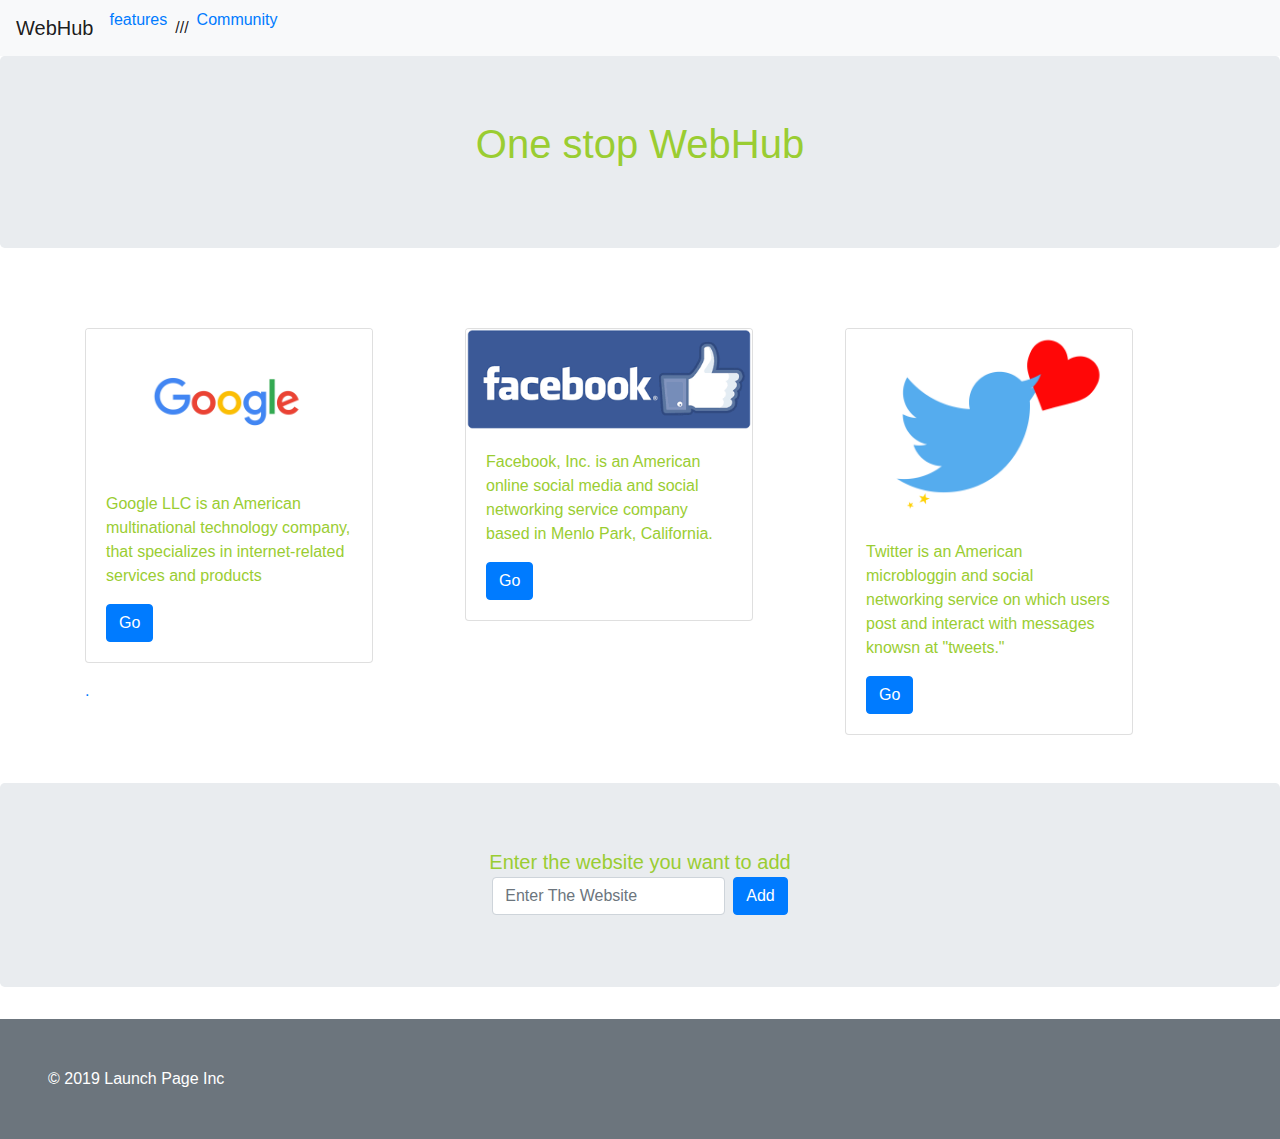
==== index.html @ c153e092 "cleaned up page" ====
<!DOCTYPE html>
<html lang="en">
<head>
    <meta charset="UTF-8">
    <meta name="viewport" content="width=device-width, initial-scale=1.0">
    <meta http-equiv="X-UA-Compatible" content="ie=edge">

    <title>One-Stop-Webhub</title>

    <!--Bootstrap-->
    <link rel="stylesheet" href="https://stackpath.bootstrapcdn.com/bootstrap/4.3.1/css/bootstrap.min.css">
    <!--Bootstrap Theme-->
    <link rel="stylesheet" href="https://bootswatch.com/4/cyborg/bootstrap.min.css">
    <!-- Custom styles-->
    <link rel = "stylesheet" href="styles.css">
    

</head>
<body>
    
    <!-- Navbar -->
    <nav class="navbar navbar-expand-lg navbar-light bg-light">
      <a class="navbar-brand" href="#">WebHub</a>
      <button class="navbar-toggler" type="button" data-toggle="collapse" data-target="#navbarNavAltMarkup" aria-controls="navbarNavAltMarkup" aria-expanded="false" aria-label="Toggle navigation">
        <span class="navbar-toggler-icon"></span>
      </button>
      <div class="collapse navbar-collapse" id="navbarNavAltMarkup">
        <div class="navbar-nav">
          <a href="features.html">features</a>
          <a class="nav-link active" href="place filler">///</a>
          <a href="community.html">Community</a>
        </div>
      </div>
    </nav>
</nav>

    <!-- Center -->
    <div class="jumbotron text-center">
        <h1>One stop WebHub</h1>
        <p class="lead"></p>
        <form class="form-inline">
        </form>
    </div>

   

    <!-- Container -->
    <div class="container pb-5 pt-5">
    <div class ="/Users/xin/makeSchool/spd 1.2/capstone/images.png"></div>
        <div class="row">
          <div class="col-lg-4 col-sm-6">
              <div class="card" style="width: 18rem;">
                  <img src="evolving_google_identity_2x.max-4000x2000.jpegquality-90.jpg" class="card-img-top" alt="Google icon">
                  <div class="card-body">                  
                    <p class="card-text">Google LLC is an American multinational technology company, that specializes in internet-related services and products</p>
                    <a href="https://www.google.com/" class="btn btn-primary stretched-link">Go</a>
                  </div>
                </div>
              <p><a href="https://www.google.com/" class="text-success"><h3></h3></a></p>
            <p class="text-primary">.</p>
          </div>

          <div class="col-lg-4">
          <div class="card" style="width: 18rem;">
              <img src="download.png" class="card-img-top" alt="Facebook icon">
              <div class="card-body">
                
                <p class="card-text">Facebook, Inc. is an American online social media and social networking service company based in Menlo Park, California.</p>
                <a href="https://www.facebook.com/" class="btn btn-primary stretched-link">Go</a>
              </div>
            </div>
          </div>

          <div class="col-lg-4">
              <div class="card" style="width: 18rem;">
                  <img src="twitter-hearts-and-stars.0.0.png" class="card-img-top" alt="Twitter Icon">
                  <div class="card-body">
                    <p class="card-text">Twitter is an American microbloggin and social networking service on which users post and interact with messages knowsn at "tweets."</p>
                    <a href="https://twitter.com/home" class="btn btn-primary stretched-link">Go</a>
                  </div>
                </div>
          </div>
        </div>
      </div>
      

    <!-- jumbotron -->
    <div class="jumbotron text-center">
            <p class="lead mb-0">Enter the website you want to add</p>
            <div class="d-flex justify-content-center">
              <form action="#" class ='form-inline'>
                  <input type="text" class = "form-control mb-2 mr-sm-2" placeholder="Enter The Website"/>
                  <button type="submit" class="btn btn-primary mb-2">Add</button>
              </form>
            </div>
          </div>

    
     <!-- FOOTER -->
  <div class="bg-secondary p-5 text-white">
        &copy; 2019 Launch Page Inc
      </div>

</body>
</html>
---- styles.css ----
body {
    color:yellowgreen;
}

.navbar {
    padding 1rem;
    background-color: blue;
  }

  
  .btn-primary:hover {
    background-color: red;
    color: white;
  }
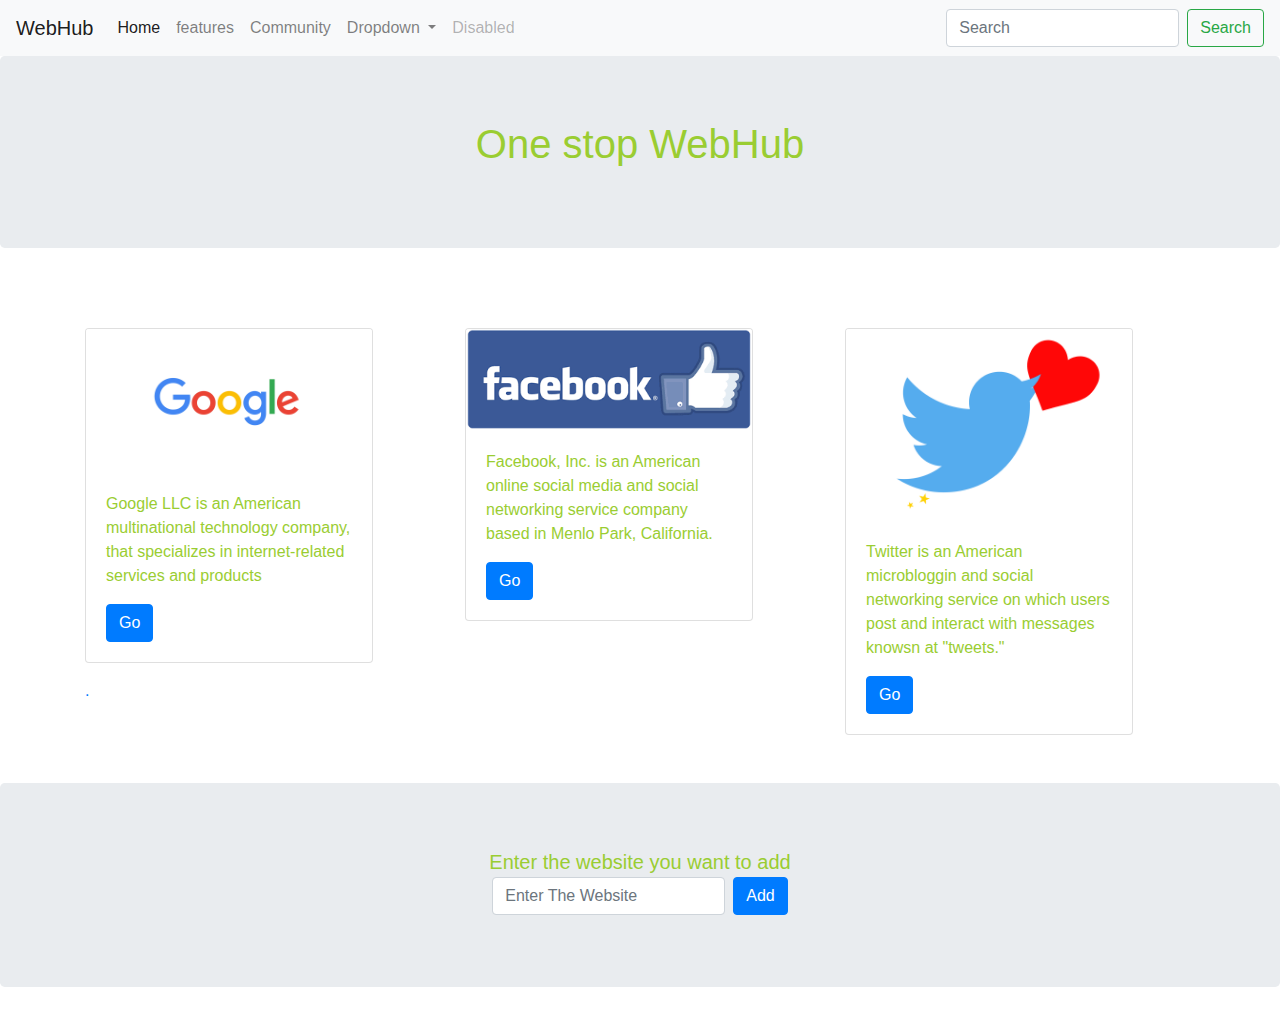
==== commit e5300f65: "fixed nav bar" ====
--- a/index.html
+++ b/index.html
@@ -19,7 +19,7 @@
 <body>
     
     <!-- Navbar -->
-    <nav class="navbar navbar-expand-lg navbar-light bg-light">
+    <!-- <nav class="navbar navbar-expand-lg navbar-light bg-light">
       <a class="navbar-brand" href="#">WebHub</a>
       <button class="navbar-toggler" type="button" data-toggle="collapse" data-target="#navbarNavAltMarkup" aria-controls="navbarNavAltMarkup" aria-expanded="false" aria-label="Toggle navigation">
         <span class="navbar-toggler-icon"></span>
@@ -32,7 +32,50 @@
         </div>
       </div>
     </nav>
+</nav> -->
+
+<nav class="navbar navbar-expand-lg navbar-light bg-light">
+  <a class="navbar-brand" href="#">WebHub</a>
+  <button class="navbar-toggler" type="button" data-toggle="collapse" data-target="#navbarSupportedContent" aria-controls="navbarSupportedContent" aria-expanded="false" aria-label="Toggle navigation">
+    <span class="navbar-toggler-icon"></span>
+  </button>
+
+  <div class="collapse navbar-collapse" id="navbarSupportedContent">
+    <ul class="navbar-nav mr-auto">
+      <li class="nav-item active">
+        <a class="nav-link" href="index.html">Home <span class="sr-only">(current)</span></a>
+      </li>
+      <li class="nav-item">
+        <a class="nav-link" href="features.html">features</a>
+      </li>
+      <li>
+        <li class="nav-item">
+          <a class="nav-link" href="community.html">Community</a>
+        </li>
+      </li>
+      <li class="nav-item dropdown">
+        <a class="nav-link dropdown-toggle" href="#" id="navbarDropdown" role="button" data-toggle="dropdown" aria-haspopup="true" aria-expanded="false">
+          Dropdown
+        </a>
+        <div class="dropdown-menu" aria-labelledby="navbarDropdown">
+          <a class="dropdown-item" href="#">Action</a>
+          <a class="dropdown-item" href="#">Another action</a>
+          <div class="dropdown-divider"></div>
+          <a class="dropdown-item" href="#">Something else here</a>
+        </div>
+      </li>
+      <li class="nav-item">
+        <a class="nav-link disabled" href="#" tabindex="-1" aria-disabled="true">Disabled</a>
+      </li>
+    </ul>
+    <form class="form-inline my-2 my-lg-0">
+      <input class="form-control mr-sm-2" type="search" placeholder="Search" aria-label="Search">
+      <button class="btn btn-outline-success my-2 my-sm-0" type="submit">Search</button>
+    </form>
+  </div>
 </nav>
+
+
 
     <!-- Center -->
     <div class="jumbotron text-center">
@@ -46,7 +89,7 @@
 
     <!-- Container -->
     <div class="container pb-5 pt-5">
-    <div class ="/Users/xin/makeSchool/spd 1.2/capstone/images.png"></div>
+    <div class ="Users/xin/makeSchool/spd 1.2/capstone/images.png"></div>
         <div class="row">
           <div class="col-lg-4 col-sm-6">
               <div class="card" style="width: 18rem;">
@@ -97,9 +140,9 @@
 
     
      <!-- FOOTER -->
-  <div class="bg-secondary p-5 text-white">
+  <!-- <div class="bg-secondary p-5 text-white">
         &copy; 2019 Launch Page Inc
-      </div>
+      </div> -->
 
 </body>
 </html>
--- a/styles.css
+++ b/styles.css
@@ -13,4 +13,10 @@
     color: white;
   }
 
+/* Footer */
+.footer{
+  background:#303036;
+  color: #d3d3d3;
+  height: 400px;
+}
 
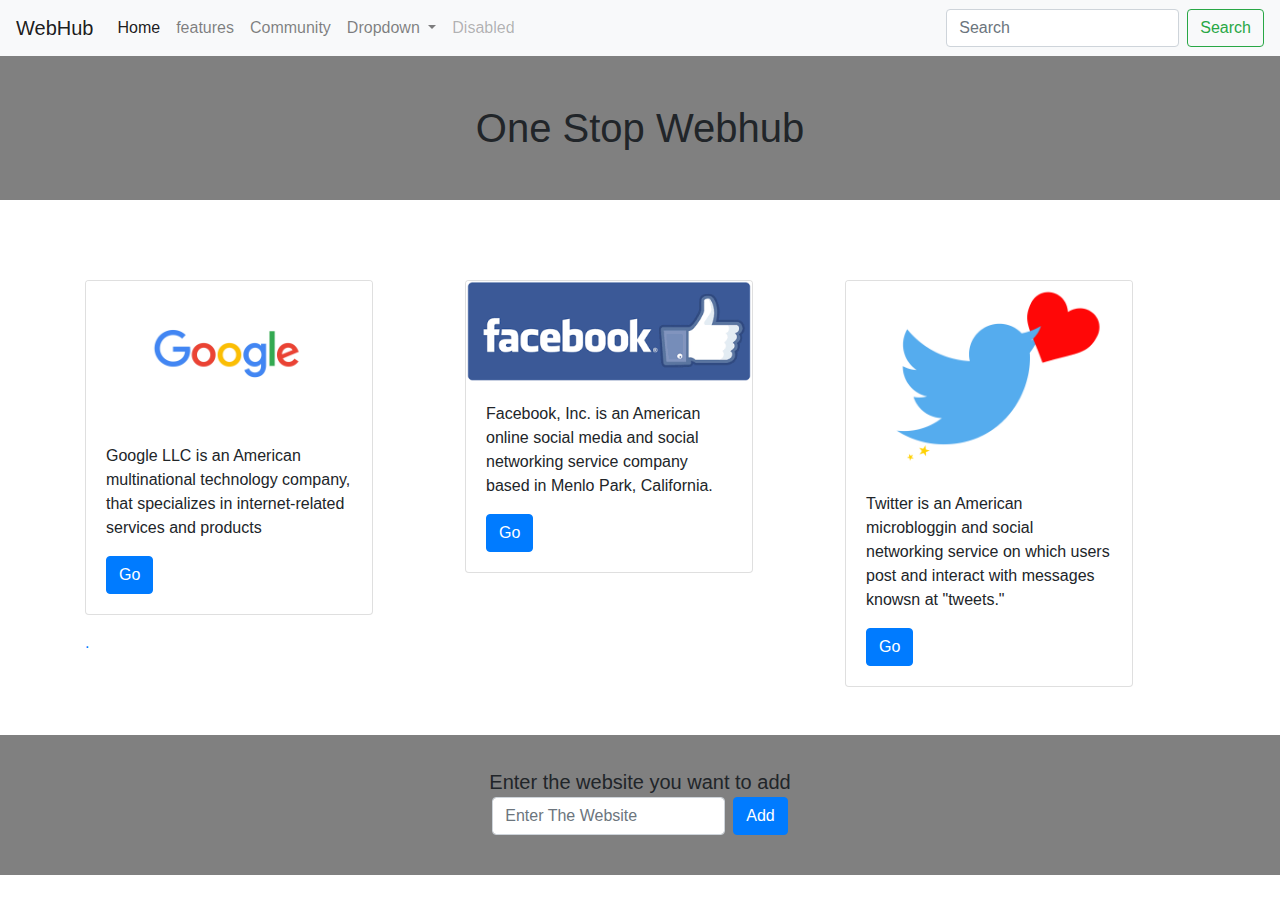
==== commit 21c0fd4e: "change jumbotron color" ====
--- a/index.html
+++ b/index.html
@@ -6,6 +6,7 @@
     <meta http-equiv="X-UA-Compatible" content="ie=edge">
 
     <title>One-Stop-Webhub</title>
+    
 
     <!--Bootstrap-->
     <link rel="stylesheet" href="https://stackpath.bootstrapcdn.com/bootstrap/4.3.1/css/bootstrap.min.css">
@@ -19,21 +20,6 @@
 <body>
     
     <!-- Navbar -->
-    <!-- <nav class="navbar navbar-expand-lg navbar-light bg-light">
-      <a class="navbar-brand" href="#">WebHub</a>
-      <button class="navbar-toggler" type="button" data-toggle="collapse" data-target="#navbarNavAltMarkup" aria-controls="navbarNavAltMarkup" aria-expanded="false" aria-label="Toggle navigation">
-        <span class="navbar-toggler-icon"></span>
-      </button>
-      <div class="collapse navbar-collapse" id="navbarNavAltMarkup">
-        <div class="navbar-nav">
-          <a href="features.html">features</a>
-          <a class="nav-link active" href="place filler">///</a>
-          <a href="community.html">Community</a>
-        </div>
-      </div>
-    </nav>
-</nav> -->
-
 <nav class="navbar navbar-expand-lg navbar-light bg-light">
   <a class="navbar-brand" href="#">WebHub</a>
   <button class="navbar-toggler" type="button" data-toggle="collapse" data-target="#navbarSupportedContent" aria-controls="navbarSupportedContent" aria-expanded="false" aria-label="Toggle navigation">
@@ -79,7 +65,8 @@
 
     <!-- Center -->
     <div class="jumbotron text-center">
-        <h1>One stop WebHub</h1>
+        
+        <p class="text-success"><h1>One Stop Webhub</h1> </p>
         <p class="lead"></p>
         <form class="form-inline">
         </form>
--- a/styles.css
+++ b/styles.css
@@ -1,22 +1,6 @@
-body {
-    color:yellowgreen;
+.jumbotron {
+  padding: 2rem 1rem;
+  margin-bottom: 2rem;
+  background-color:grey;
+  border-radius: 0.0rem;
 }
-
-.navbar {
-    padding 1rem;
-    background-color: blue;
-  }
-
-  
-  .btn-primary:hover {
-    background-color: red;
-    color: white;
-  }
-
-/* Footer */
-.footer{
-  background:#303036;
-  color: #d3d3d3;
-  height: 400px;
-}
-
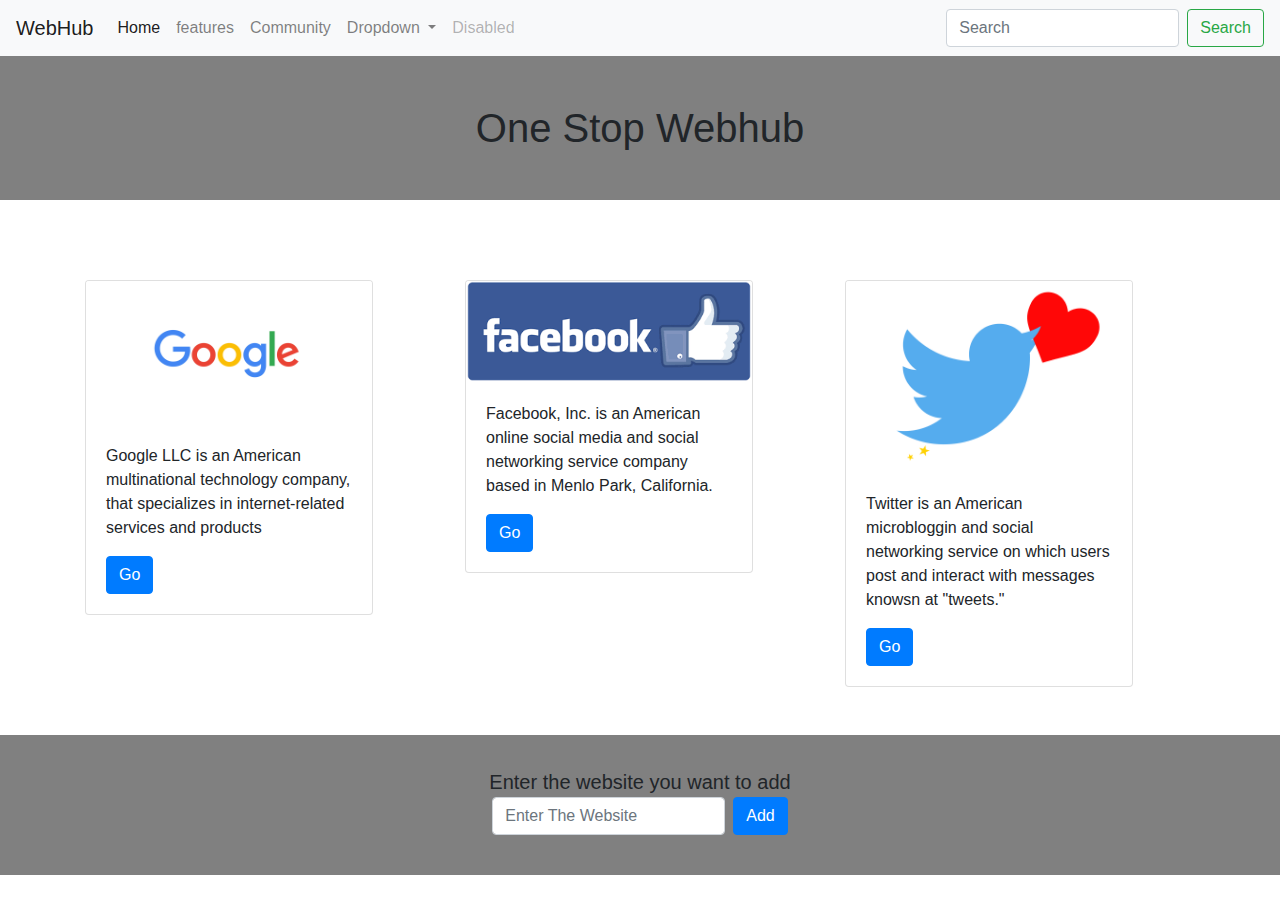
==== commit fc8ddfd8: "cleaned up card holder" ====
--- a/index.html
+++ b/index.html
@@ -87,7 +87,7 @@
                   </div>
                 </div>
               <p><a href="https://www.google.com/" class="text-success"><h3></h3></a></p>
-            <p class="text-primary">.</p>
+            
           </div>
 
           <div class="col-lg-4">
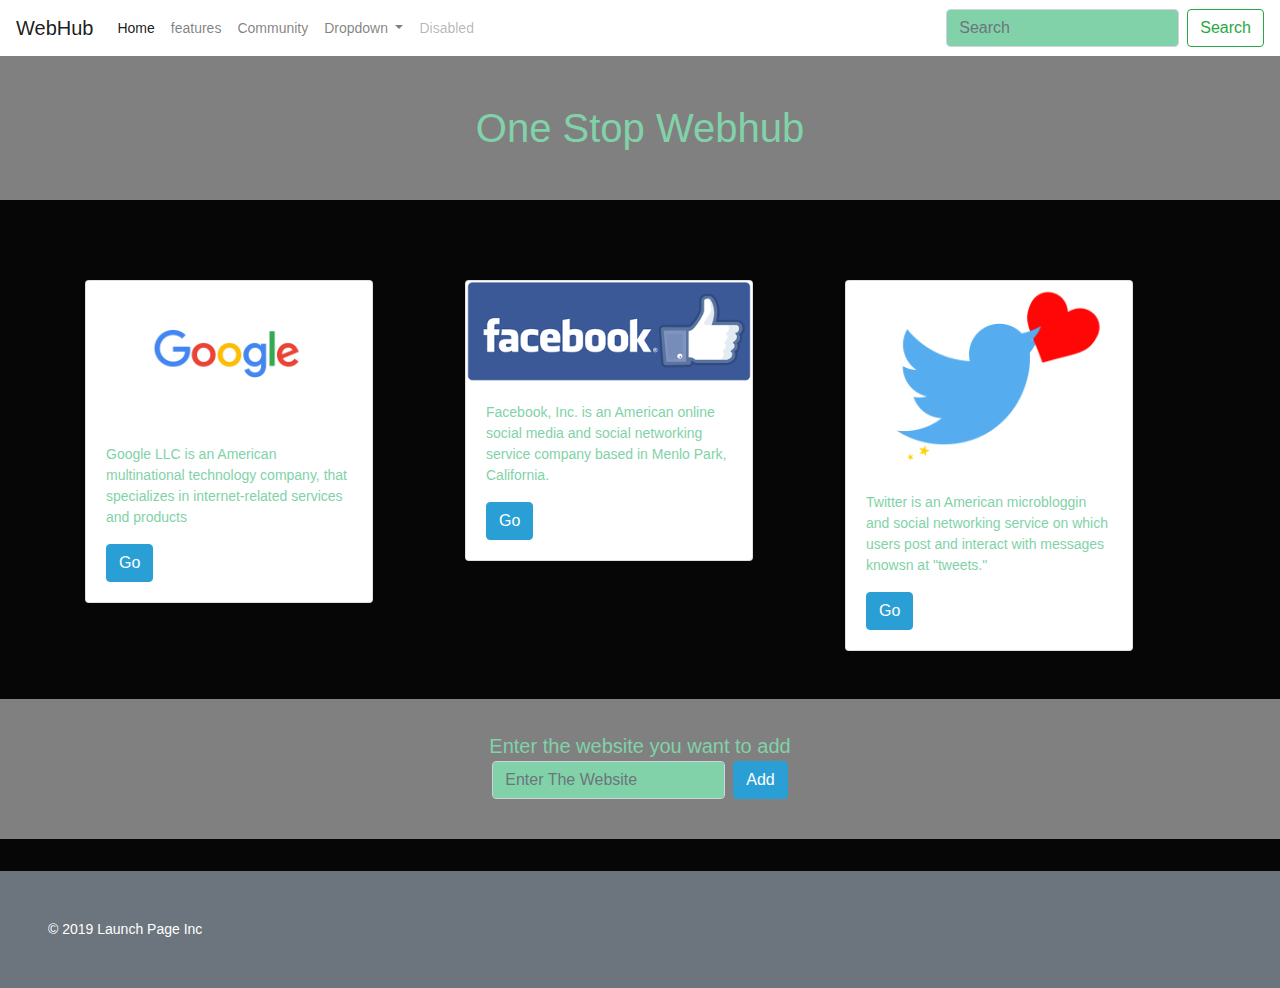
==== commit 023a675e: "better contrast on nav bar" ====
--- a/index.html
+++ b/index.html
@@ -90,7 +90,7 @@
             
           </div>
 
-          <div class="col-lg-4">
+          <div class="col-lg-4 col-sm-6">
           <div class="card" style="width: 18rem;">
               <img src="download.png" class="card-img-top" alt="Facebook icon">
               <div class="card-body">
@@ -101,7 +101,7 @@
             </div>
           </div>
 
-          <div class="col-lg-4">
+          <div class="col-lg-4 col-sm-6">
               <div class="card" style="width: 18rem;">
                   <img src="twitter-hearts-and-stars.0.0.png" class="card-img-top" alt="Twitter Icon">
                   <div class="card-body">
@@ -127,9 +127,9 @@
 
     
      <!-- FOOTER -->
-  <!-- <div class="bg-secondary p-5 text-white">
+   <div class="bg-secondary p-5 text-white">
         &copy; 2019 Launch Page Inc
-      </div> -->
+      </div> 
 
 </body>
 </html>
--- a/styles.css
+++ b/styles.css
@@ -4,3 +4,27 @@
   background-color:grey;
   border-radius: 0.0rem;
 }
+
+.btn-primary {
+  color: #fff;
+  background-color: #2A9FD6;
+  border-color: #2A9FD6;
+}
+
+.navbar.bg-light {
+  background-color: white !important;
+}
+
+.form-control {
+  background-color: #82d2a9;
+}
+body {
+  margin: 0;
+  font-family: "Roboto", -apple-system, BlinkMacSystemFont, "Segoe UI", Roboto, "Helvetica Neue", Arial, sans-serif;
+  font-size: 0.875rem;
+  font-weight: 400;
+  line-height: 1.5;
+  color: #82d2a9;
+  text-align: left;
+  background-color: #060606;
+}